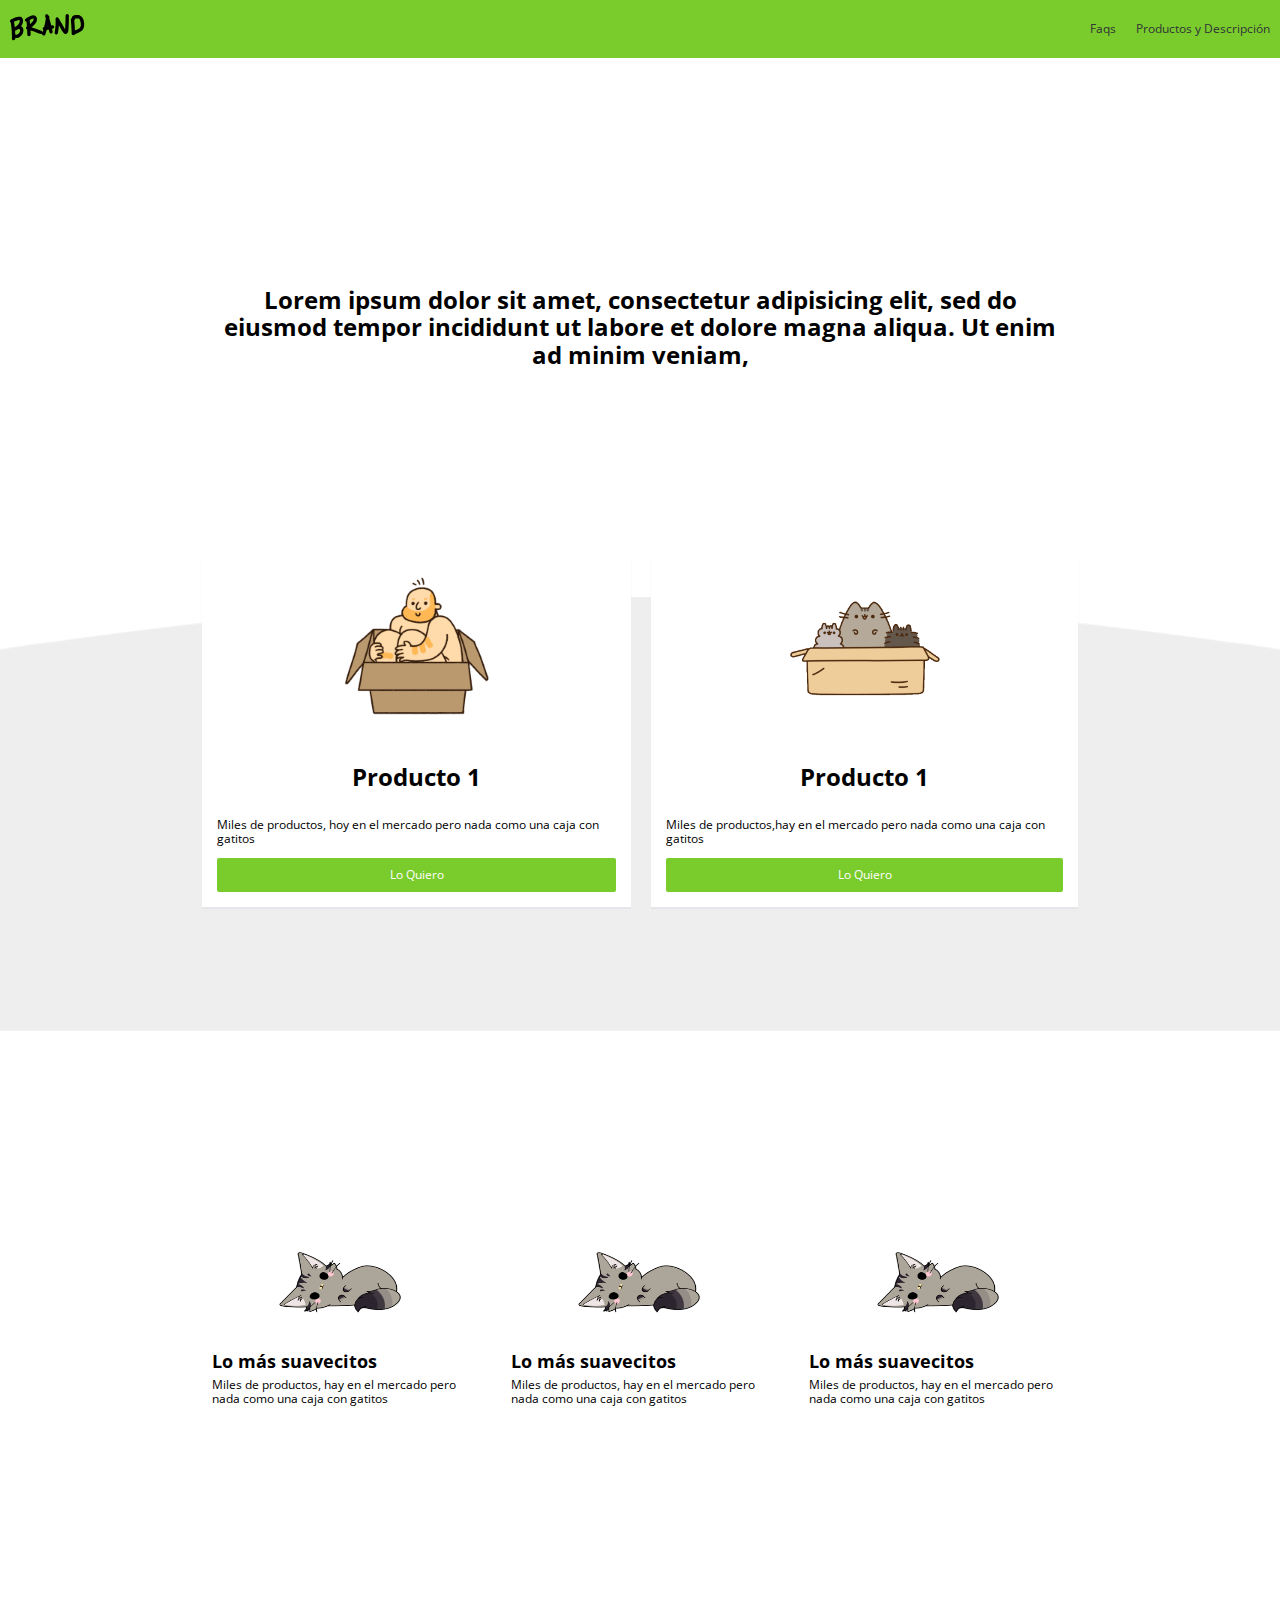
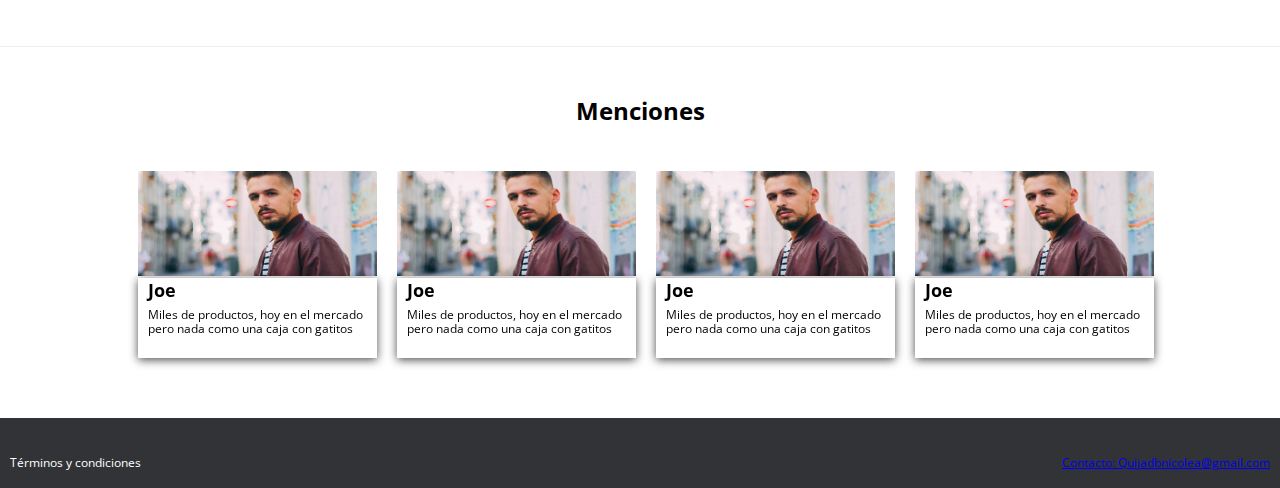
==== index.html @ 0edb7b46 "Initial commit" ====
<!DOCTYPE html>
<html lang="es">
<head>
	<meta charset="utf-8">
	<meta name="viewport" content="width=device-width, initial-scale=1.0">
	<meta http-equiv="X-UA-Compatible" content="ie-edge">
	<!-- <link rel="stylesheet" href="https://cdn.jsdelivr.net/npm/bootstrap@4.5.3/dist/css/bootstrap.min.css" integrity="sha384-TX8t27EcRE3e/ihU7zmQxVncDAy5uIKz4rEkgIXeMed4M0jlfIDPvg6uqKI2xXr2" crossorigin="anonymous"> -->
		<link rel="stylesheet" type="text/css" href="css/grid.css">
	<link rel="stylesheet" type="text/css" href="css/animation.css">
	<link rel="stylesheet" type="text/css" href="css/normalize.css">
	<link rel="stylesheet" type="text/css" href="css/estilos.css">
	<link rel="stylesheet" type="text/css" href="css/mobile.css">
	

	<title>Brand</title>
</head>
</body>
	<!-- aqui empieza el navbar -->
	<nav>
		<div class="fadeInDown">
			<img src="images/logo.png">
		</div>

		<div class="nav_options"></div>
		<ul>
			<li><a href="#">Faqs</a></li>
			<li><a href="#">Productos y Descripción</a></li>
		</ul>
	</nav>
	<!-- aqui acaba el navbar -->

	<div class="main_section fadeIn">
		<h1>
			Lorem ipsum dolor sit amet, consectetur adipisicing elit, sed do eiusmod
			tempor incididunt ut labore et dolore magna aliqua. Ut enim ad minim veniam,
		</h1>


	</div>
	<div class="products">
		<div class="product fadeInUp">
			<div class="content">
				<div class="img_content">
					<img src="images/box1.png">
				</div>
				<h1>Producto 1</h1>
				<p>Miles de productos, hoy en el mercado pero nada como una caja con gatitos</p>
				<button class="main_button"> Lo Quiero </button>
				
			</div>
		</div>
		<div class="product fadeInUp">
			<div class="content">
				<div class="img_content">
					<img src="images/box2.png">
				</div>
				<h1>Producto 1</h1>
				<p>Miles de productos,hay en el mercado pero nada como una caja con gatitos</p>
				<button class="main_button"> Lo Quiero </button>
				
			</div>	
		</div>
	</div>
	<div class="beneficios">
		<div class="product_1">
			<div class="content_1">
				<div class="img_content_1">
					<img src="images/cute.png">
				</div>
				<div class="event_detail_1">
					<h2>Lo más suavecitos</h2>
					<p>Miles de productos, hay en el mercado pero nada como una caja con gatitos</p>
				</div>
				
			</div>
		</div>
		<div class="product_1">
			<div class="content_1">
				<div class="img_content_1">
					<img src="images/cute.png">
				</div>
				<div class="event_detail_1">
					<h2>Lo más suavecitos</h2>
					<p>Miles de productos, hay en el mercado pero nada como una caja con gatitos</p>
				</div>
				
			</div>
		</div>
		<div class="product_1">
			<div class="content_1">
				<div class="img_content_1">
					<img src="images/cute.png">
				</div>
				<div class="event_detail_1">
					<h2>Lo más suavecitos</h2>
					<p>Miles de productos, hay en el mercado pero nada como una caja con gatitos</p>
				</div>
				
			</div>
		</div>
	</div>
		<h1 class="title_2">Menciones</h1>

	<div class="mentions">
		<div class="product_2">
			<div class="content_2">
				<div class="img_content_2">
					<img src="images/menc-2.jpg">
				</div>
				<div class="event_detail">
					<h2>Joe</h2>
					<p>Miles de productos, hoy en el mercado pero nada como una caja con gatitos</p>
				</div>	
					
			</div>
			
		</div>	
		<div class="product_2">
			<div class="content_2">
				<div class="img_content_2">
					<img src="images/menc-2.jpg">
				</div>
				<div class="event_detail">
					<h2>Joe</h2>
					<p>Miles de productos, hoy en el mercado pero nada como una caja con gatitos</p>
				</div>	
					
			</div>
			
		</div>	
		<div class="product_2">
			<div class="content_2">
				<div class="img_content_2">
					<img src="images/menc-2.jpg">
				</div>
				<div class="event_detail">
					<h2>Joe</h2>
					<p>Miles de productos, hoy en el mercado pero nada como una caja con gatitos</p>
				</div>	
					
			</div>
			
		</div>
		<div class="product_2">
			<div class="content_2">
				<div class="img_content_2">
					<img src="images/menc-2.jpg">
				</div>
				<div class="event_detail">
					<h2>Joe</h2>
					<p>Miles de productos, hoy en el mercado pero nada como una caja con gatitos</p>
				</div>	
					
			</div>
			
		</div>		
	</div>
	<footer>
		<div class="option">Términos y condiciones</div>
		<div class="option"><a href="mailto:quijadabnicolea@gmail.com">Contacto: Quijadbnicolea@gmail.com</a></div>
	</footer>

	
<script type="text/javascript"></script>
</html>
---- css/grid.css ----
.container{
	max-width: 900px;
	margin: auto;
	padding: 10px;
	
}

.row{
	display: flex;
	padding: 70px;
}
h1{
	justify-content: center;
	font-size: 16px;
	display: flex;
	padding: 20px;
}

.product-description{
	margin-top: 30px;
}

.product-img{
	padding-right: 50px;
}

.product-img-right{
	padding-left: 50px;
}
---- css/animation.css ----
.fadeIn{
	-webkit-animation-duration: 4s;
	animation-duration: 4s;
	-webkit-animation-fill-mode: both;
	animation-fill-mode: both;
	-webkit-animation-name: fadeIn;
	animation-name: fadeIn;
}

@keyframes fadeIn{
	from{
		opacity: 0;

	}
	to{
		opacity: 1;
	}
}


.fadeInDonw{
	-webkit-animation-duration: 1s;
	animation-duration: 1s;
	-webkit-animation-fill-mode: both;
	animation-fill-mode: both;
	-webkit-animation-name: fadeInDonw;
	animation-name: fadeInDonw;
}

@keyframes fadeInDonw{
	from{
		opacity: 0;
		-webkit-transform:translate3d(0,-100%,0);
		transform: translate3d(0,-100%,0);
	}
	to{
		opacity: 1;
		-webkit-transform: translate3d(0,0,0);
		transform: translate3d(0,0,0);
	}
}


.fadeInUp{
	-webkit-animation-duration: 1s;
	animation-duration: 1s;
	-webkit-animation-fill-mode: both;
	animation-fill-mode: both;
	-webkit-animation-name: fadeInUp;
	animation-name: fadeInUp;
}

@keyframes fadeInUp{
	from{
		opacity: 0;
		-webkit-transform:translate3d(0,100%,0);
		transform: translate3d(0,100%,0);
	}
	to{
		opacity: 1;
		-webkit-transform: translate3d(0,0,0);
		transform: translate3d(0,0,0);
	}
}
---- css/estilos.css ----
@import url('https://fonts.googleapis.com/css2?family=Open+Sans:wght@400;700&display=swap');
/*----------Variables*/
:root{
--green-color:#7ACC2D;
--white-color:white;
--black-color:#313337;
/* tipografia */ 
--normal:12px;	
/*Espaciado*/
--space:10px;
/*Box shadow*/
--box: 0px 2px 1px #e6e5e9; 

}

/*----------Variables*/
html, body{
	padding:0px;
	margin: 0px;
	font-size: var(--normal);
	font-family: 'Open Sans', sans-serif;
}

nav{
	display: flex;
	background-color: var(--green-color);
	padding: var(--space);
	color: var(--white-color);
	justify-content: space-between;
	align-items: center;

}

nav ul{
	display: flex;
}

nav li{
	padding-left: 20px;
	list-style: none;

}

nav li a{
	color: var(--black-color);
	text-decoration: none;
}

nav li a:hover{
	color: var(--white-color);

}


/* Main section */

.main_section{
	padding:15%;
	text-align: center;
}


.products{
	background-image: url("../images/curve.png");
	height: 50px;
	background-size: cover;
	background-position: center top;
	padding: 15%;
	display: flex;
}

.product{
	padding: 10px;
	margin-top: -240px;
}

.product .content{
	 background-color: var(--white-color);
	 padding: 15px;
	 box-shadow: var(--box);

}
.img_content{
	text-align: center;
}

.main_button{
	background-color:  var(--green-color);
	width: 100%;
	padding: var(--space);
	font-size: var(--normal);
	color:white;
	border:0;
	cursor: pointer;
	border-radius: 2px;

}

.main_button:hover{
	background-color: #5e9e22;

}

.beneficios{
	background-size: cover;
	background-position: center top;
	padding: 15%;
	display: flex;
}

.product_1{
	padding: 10px;
}

.product_1 .content{
	background-color: var(--white-color);
	padding: 15px;
	box-shadow: var(--box);


}
.event_detail_1{
	margin-top: 0px;
    background-color: white;
    position: relative;
    padding: 10px;
}
.event_detail_1 h2,p{
	margin-top: -8px;
}

.img_content_1{
	text-align: center;
}

.img_content_1 img{
	top: 958px;
	left: 239px;
	width: 138px;
	height: 113px;
}
.title_2{
	text-align: center;
	border-top: 1px solid #ededed;
	padding-top: 50px;
}
.mentions{
	background-size: cover;
	background-position: center top;
	padding: 0 10%;
	display: flex;
}

.product_2{
	padding: 10px;
}
.product_2 .content{
	background-color: var(--white-color);
	padding: 15px;
	box-shadow: var(--box);
}

.img_content_2{
	text-align: center;
}

.img_content_2 img{
	top: 1436px;
	left: 138px;
	width: 239px;
	height: 105px;
	border-radius: 2px 2px 0px 0px;
	opacity: 1;
}
.event_detail{
	/*margin: 20px 40px;*/
    margin-top: 0px;
    background-color: white;
    position: relative;
    padding: 10px;
    filter: drop-shadow(0 2px 5px rgba(0, 0, 0, 0.7));
}

.event_detail h2,p{
	margin-top: -8px;
}

footer{
	display: flex;
	background-color: var(--black-color);
	padding: var(--space);
	padding-top: 30px;
	color: var(--white-color);
	justify-content: space-between;
	align-items: center;
	margin-top: 50px;
	height: 30px;
}
---- css/mobile.css ----
@media (max-width: 600px){
	
	.products{
		display: inherit;
		height: auto;
	}

	.product{
		margin-top: auto;
	}

	.maind_secction{
		padding: 4%;
	}
	.beneficios, .mentions{
		display: inherit;
	}
}
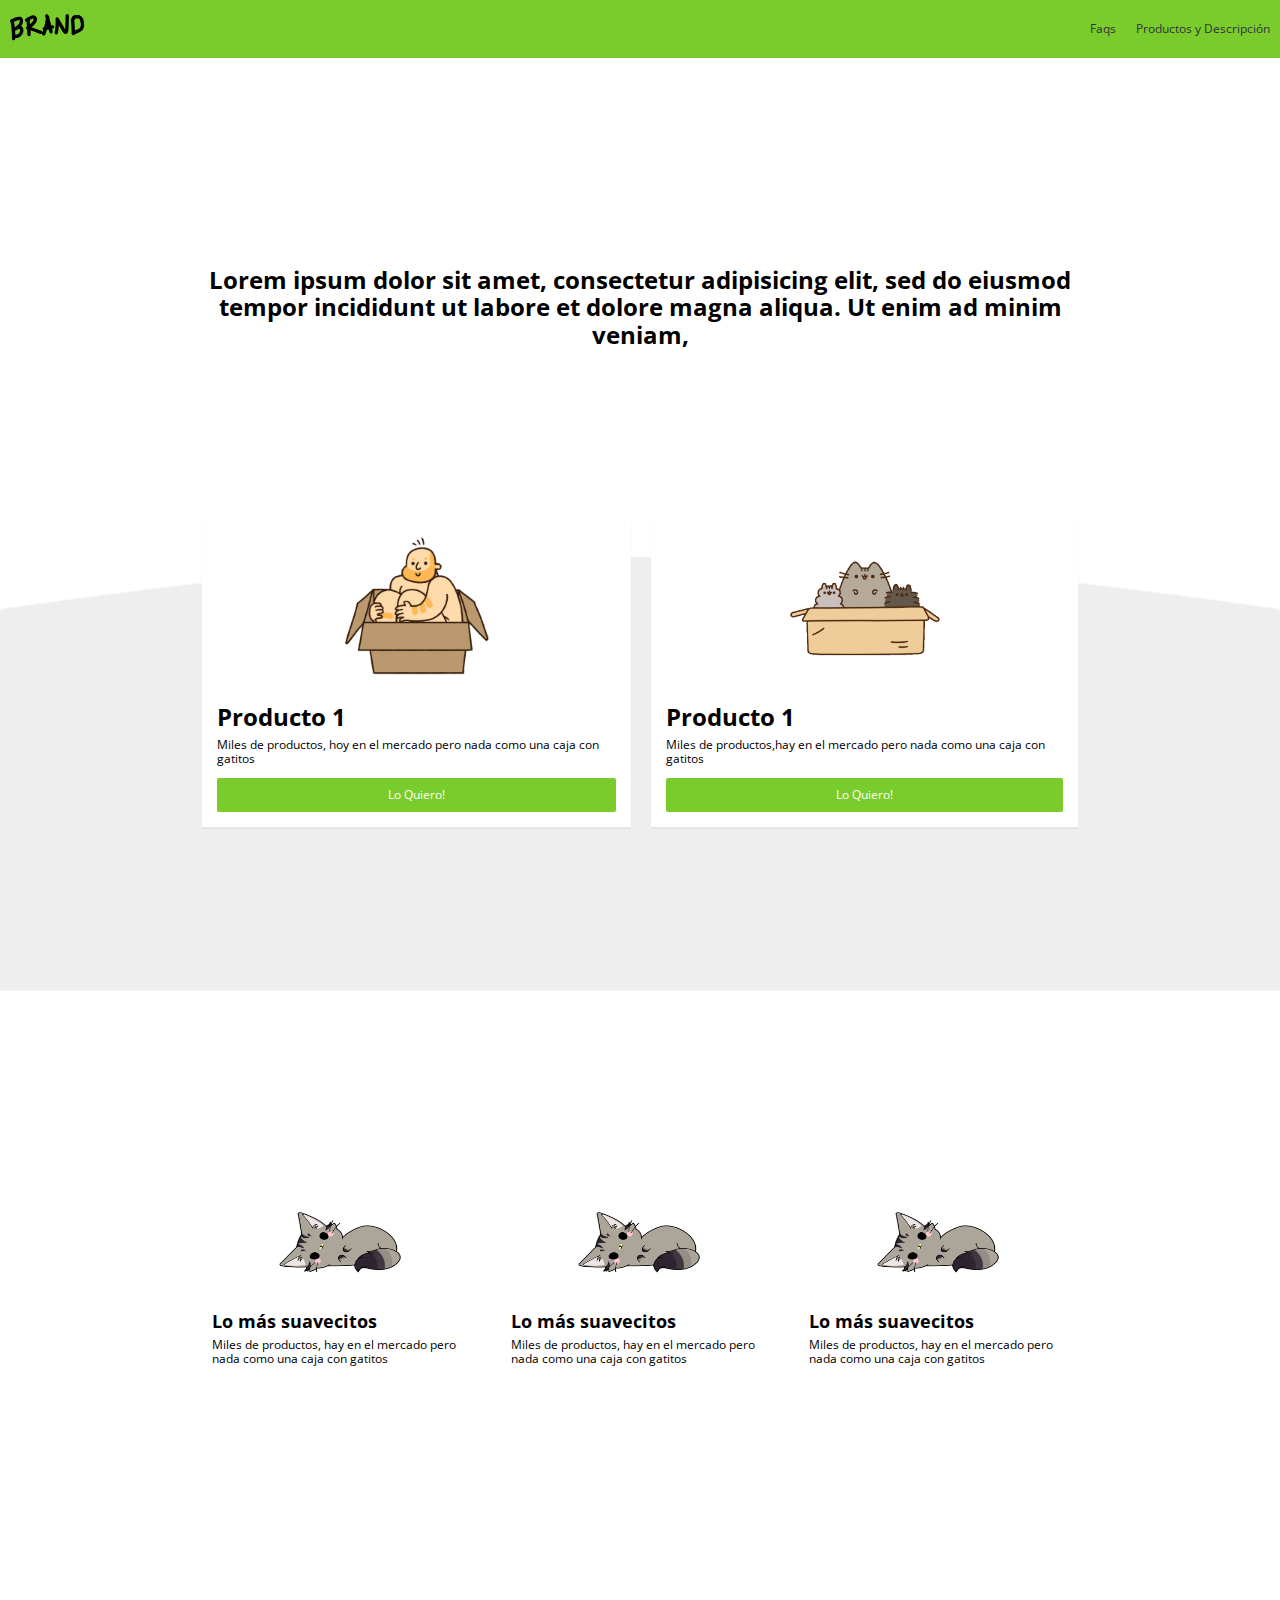
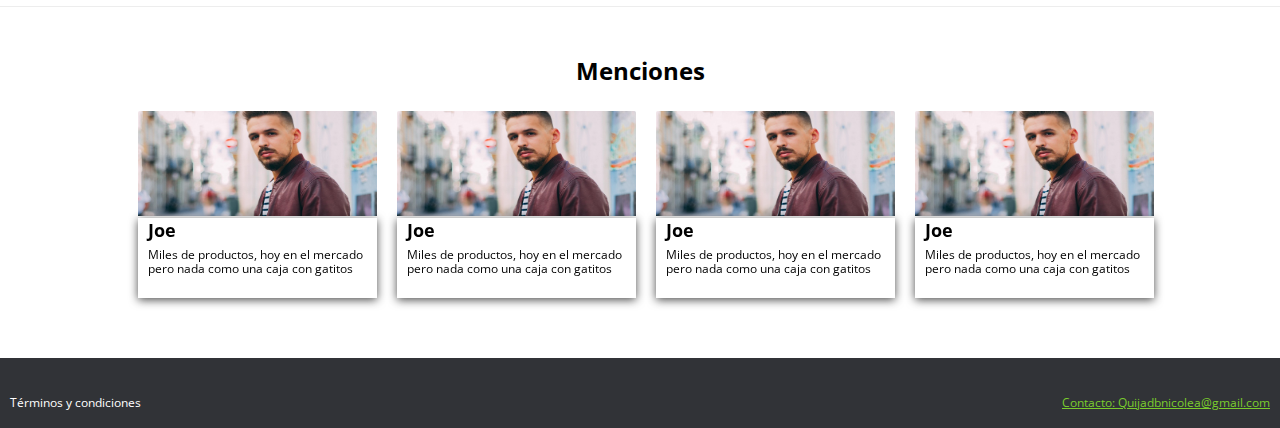
==== commit 6ae649af: "Agregando metodo de pago" ====
--- a/index.html
+++ b/index.html
@@ -45,7 +45,13 @@
 				</div>
 				<h1>Producto 1</h1>
 				<p>Miles de productos, hoy en el mercado pero nada como una caja con gatitos</p>
-				<button class="main_button"> Lo Quiero </button>
+				<a href="ventas.html">
+					<button class="main_button" href="ventas.html">
+					Lo Quiero!
+						
+					</button>
+				</a>
+					
 				
 			</div>
 		</div>
@@ -56,8 +62,12 @@
 				</div>
 				<h1>Producto 1</h1>
 				<p>Miles de productos,hay en el mercado pero nada como una caja con gatitos</p>
-				<button class="main_button"> Lo Quiero </button>
-				
+				<a href="ventas.html">
+					<button class="main_button" href="ventas.html">
+					Lo Quiero!
+						
+					</button>
+				</a>
 			</div>	
 		</div>
 	</div>
@@ -82,6 +92,7 @@
 				<div class="event_detail_1">
 					<h2>Lo más suavecitos</h2>
 					<p>Miles de productos, hay en el mercado pero nada como una caja con gatitos</p>
+
 				</div>
 				
 			</div>
@@ -136,6 +147,8 @@
 				<div class="event_detail">
 					<h2>Joe</h2>
 					<p>Miles de productos, hoy en el mercado pero nada como una caja con gatitos</p>
+					
+
 				</div>	
 					
 			</div>
@@ -149,6 +162,10 @@
 				<div class="event_detail">
 					<h2>Joe</h2>
 					<p>Miles de productos, hoy en el mercado pero nada como una caja con gatitos</p>
+					
+						
+					</button>
+					</a>
 				</div>	
 					
 			</div>
@@ -157,7 +174,7 @@
 	</div>
 	<footer>
 		<div class="option">Términos y condiciones</div>
-		<div class="option"><a href="mailto:quijadabnicolea@gmail.com">Contacto: Quijadbnicolea@gmail.com</a></div>
+		<div class="contact"><a href="mailto:quijadabnicolea@gmail.com">Contacto: Quijadbnicolea@gmail.com</a></div>
 	</footer>
 
 	
--- a/css/grid.css
+++ b/css/grid.css
@@ -1,4 +1,90 @@
 .container{
+  max-width: 900px;
+  margin:auto;
+}
+
+/* Valor por columna = 8.3333333333 */
+
+.row{
+  display: flex;
+}
+
+.col-1{
+  width: 8.3333333333%;
+}
+.col-2{
+  width: 16.6666666666%;
+}
+.col-3{
+  width: 24.9999999999%;
+}
+.col-4{
+  width: 33.3333333332%;
+}
+.col-5{
+  width: 41.6666666665%;
+}
+.col-6{
+  width: 49.9999999998%;
+}
+.col-7{
+  width: 58.3333333331%;
+}
+.col-8{
+  width: 66.6666666664%;
+}
+.col-9{
+  width: 74.9999999997%;
+}
+.col-10{
+  width: 83.333333333%;
+}
+.col-11{
+  width: 91.6666666663%;
+}
+.col-12{
+  width: 100%;
+}
+
+.col-1,.col-2,.col-3,.col-4,.col-5,.col-6,.col-7,.col-8,.col-9,.col-10,.col-11,.col-12{
+  padding: 10px;
+}
+.col-1 img,.col-2 img,.col-3 img,.col-4 img,.col-5 img,.col-6 img,.col-7 img,.col-8 img,.col-9 img,.col-10 img,.col-11 img,.col-12 img{
+  width: 100%;
+}
+
+.no-desk{
+  display: none;
+}
+
+@media (max-width:600px) {
+  .container{
+    padding: 30px;
+  }
+  .no-mobile{
+    display: none
+  }
+  .no-desk{
+    display: initial;
+  }
+  .row{
+    display: inline;
+    padding: 10px;
+  }
+  .col-1,.col-2,.col-3,.col-4,.col-5,.col-6,.col-7,.col-8,.col-9,.col-10,.col-11,.col-12{
+    width: 100%;
+    padding: 0px;
+  }
+}
+/
+
+
+
+
+
+
+
+/*.container{
 	max-width: 900px;
 	margin: auto;
 	padding: 10px;
@@ -28,3 +114,4 @@
 	padding-left: 50px;
 }
 
+*/--- a/css/estilos.css
+++ b/css/estilos.css
@@ -52,6 +52,10 @@
 
 }
 
+label{
+	font-size: var(--normal);
+
+}
 
 /* Main section */
 
@@ -182,9 +186,41 @@
     filter: drop-shadow(0 2px 5px rgba(0, 0, 0, 0.7));
 }
 
+
 .event_detail h2,p{
 	margin-top: -8px;
 }
+
+/*-----------Venta */
+
+.modulo_pago{
+	background-color: var(--white-color);
+	box-shadow: var(--box);
+	padding: var(--space);
+
+
+}
+
+.modulo_pago_images{
+	max-width: 150px;
+	text-align: center;
+	margin: auto; 
+}
+
+.data{
+	margin-top: var(--space);
+	width: 100%;
+	height: 35px;
+	border-radius: 2px;
+	border: 1px solid var(--black-color);
+	box-sizing: border-box;
+}
+
+.modulo_pago .main_button{
+	margin-top: 10px;
+}
+
+/*------------------Footer */
 
 footer{
 	display: flex;
@@ -197,3 +233,6 @@
 	margin-top: 50px;
 	height: 30px;
 }
+.contact a{
+	color: var(--green-color);
+}
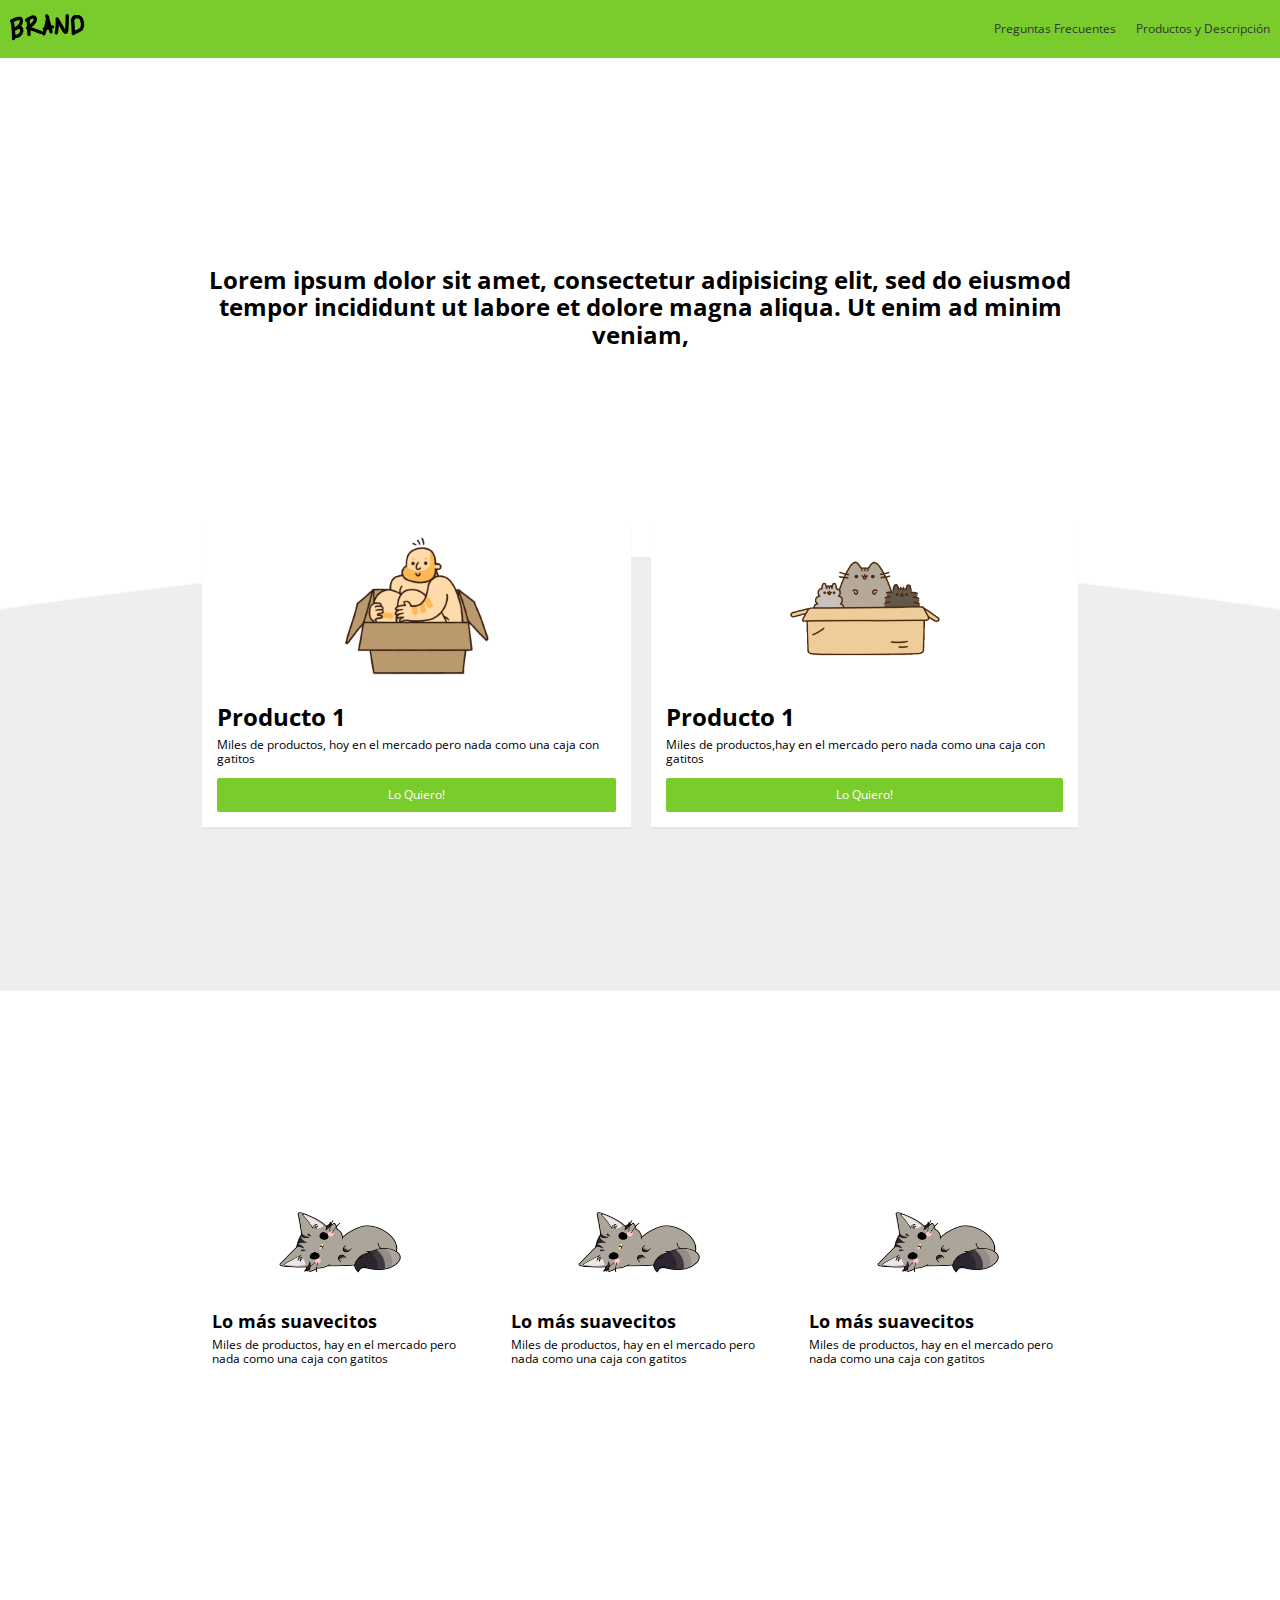
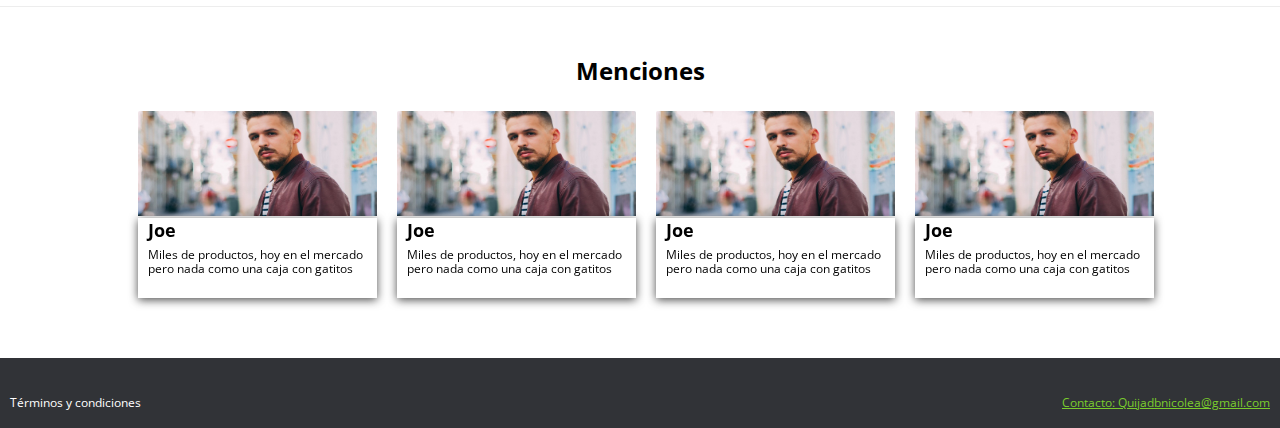
==== commit f18a3e82: "Redireccionando logo para home" ====
--- a/index.html
+++ b/index.html
@@ -18,13 +18,16 @@
 	<!-- aqui empieza el navbar -->
 	<nav>
 		<div class="fadeInDown">
-			<img src="images/logo.png">
+			<a href="index.html">
+				<img src="images/logo.png">
+			</a>
+			
 		</div>
 
 		<div class="nav_options"></div>
 		<ul>
-			<li><a href="#">Faqs</a></li>
-			<li><a href="#">Productos y Descripción</a></li>
+			<li><a href="questions.html">Preguntas Frecuentes</a></li>
+			<li><a href="producto.html">Productos y Descripción</a></li>
 		</ul>
 	</nav>
 	<!-- aqui acaba el navbar -->
--- a/css/estilos.css
+++ b/css/estilos.css
@@ -236,3 +236,12 @@
 .contact a{
 	color: var(--green-color);
 }
+
+.content-preguntas{
+	background-color: gray;
+	color: var(--white-color);
+}
+
+
+	
+
